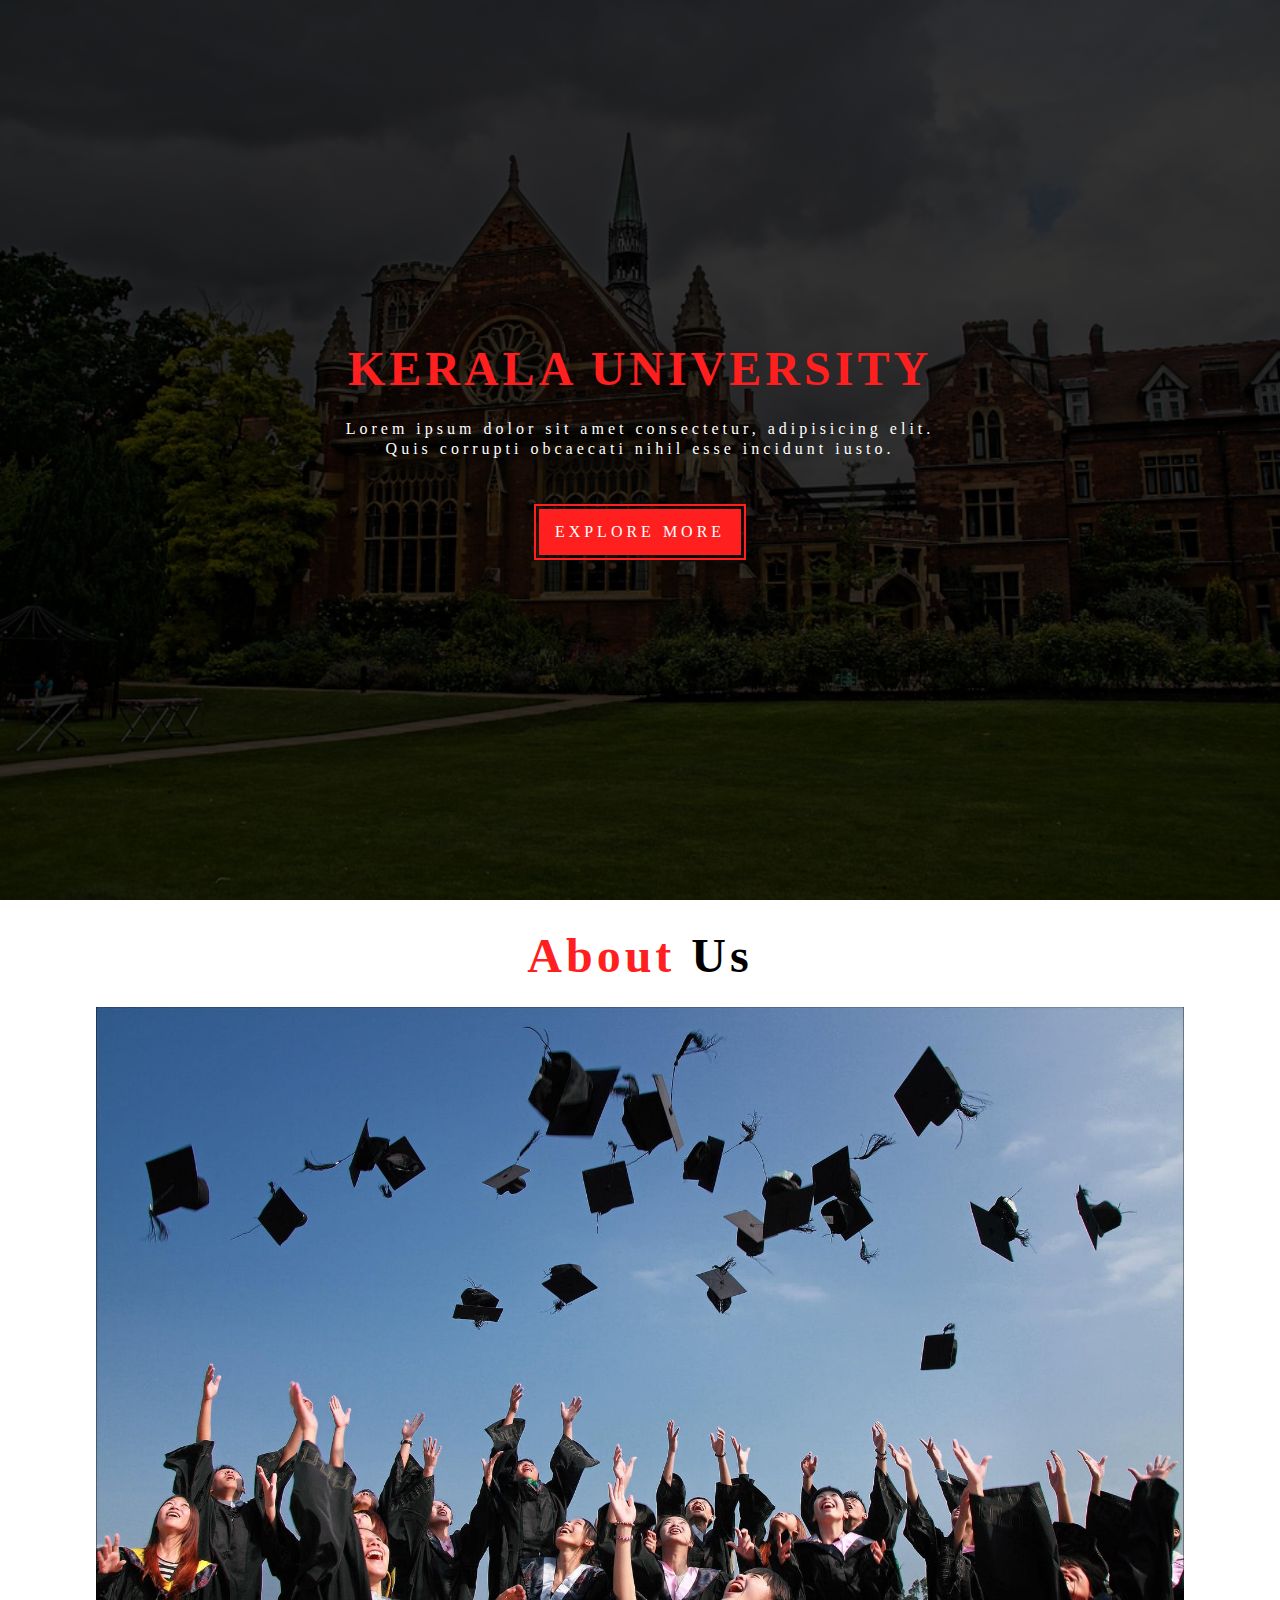
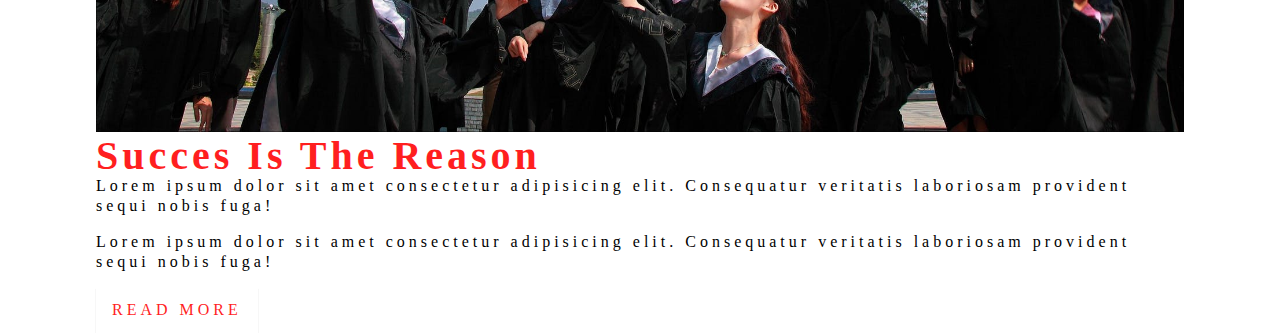
==== index.html @ e85f5e6d "sample project with home page &aboutus" ====
<!DOCTYPE html>
<html lang="en">
<head>
 <meta charset="UTF-8">
 <meta http-equiv="X-UA-Compatible" content="IE=edge">
 <meta name="viewport" content="width=device-width, initial-scale=1.0">
 <title>Document</title>
 <link rel="stylesheet" href="./css/style.css">
</head>
<body>
 <header class="header" id="home">
  <!--navbar-->
  <!-- end of navbar-->
  <!--hero-->
   <div class="hero">
     <!--hero-banner-->
    <div class="hero-banner">
<h2>KERALA UNIVERSITY</h2>
<p>Lorem ipsum dolor sit amet consectetur, adipisicing elit. Quis corrupti obcaecati nihil esse incidunt iusto.</p>
<a href="#featured" class="btn hero-btn scroll-link">explore more</a>
    </div>
   </div>
  
 </header>

 <!--ABOUT US-->

 <section class="aboutus">
<div class="about-title">
  <h2>about <span class="us">us</span></h2>
</div>
<article class="about-photo">
<div class="about-img">
  <img src="./images/graduates.jpeg" alt="">
</div>
</article>
<article class="aboutinfo">
  <h3>Succes is the reason</h3>
  <p>Lorem ipsum dolor sit amet consectetur adipisicing elit. Consequatur veritatis laboriosam provident sequi nobis fuga!</p>
  <p>Lorem ipsum dolor sit amet consectetur adipisicing elit. Consequatur veritatis laboriosam provident sequi nobis fuga!</p>
  <a href="#aboutus " class="btn about-btn">read more</a>
</article>
</section>
</body>
</html>
---- css/style.css ----
@import url("../fontawesome-free-5.15.3-web/fontawesome-free-5.15.3-web/css/all.css");
@import url("../myfont/stylesheet.css");

/* ------------------
    VARIABLES
 -------------------*/
:root{
 --primary-color:hsl(0, 100%, 56%);
 --secondary-color:hsl(15, 100%, 60%);
 --clr-grey-1:hsl(0, 0%, 12%);
 --clr-black-2:hsl(0, 0%, 68%);
 --clr-grey-2:hsl(0, 0%, 92%);
 --clr--grey5:hsl(0, 0%, 96%);
 --color-white:#fff;
 --primary-familyfont:'Niconne', cursive;
 --secondary-familyfont:'PT Sans', sans-serif;
 --transition: all .3s linear;
 --spacing:.25rem;
 --raduis:.5rem
}

/* ------------------
    GLOBAL STYLES
 -------------------*/

*{
 padding: 0;
 margin: 0;
 box-sizing: border-box;
}

body{
 font-size: .875rem;
 letter-spacing: var(--spacing);
 line-height: 1.25rem;

}



a{
 text-decoration: none;
 text-transform: uppercase;
}
ul{
 list-style-type: none;
}
img{
width: 100%;
display: block;
}
h1,h2,h3,h4{
    font-family: var(--primary-color);
    line-height: 3rem;
    letter-spacing: var(--spacing);
    color: var(--primary-color);
    text-transform: capitalize;
    margin-bottom: .575rem;
    margin-top: .875rem;
}
h1{
    font-size: 3rem;
}

h2{
    font-size: 2.5rem;
}

h3{
    font-size: 1.5rem;
}

h4{
    font-size: 1rem;
}

p{
    margin-bottom: 1rem;
}

@media screen and (min-width:800px) {
    h1,h2,h3,h4{
    
    line-height: 1.25rem;
   
}
h1{
    font-size: 4rem;
}
h2{
    font-size: 3rem;
}
h3{
    font-size: 2.5rem;
}
h4{
    font-size: 1.5rem;
}
body{
    font-size: 1rem;
}
}

.btn{
    background:var(--color-white);
    color:var(--primary-color);
    text-transform: uppercase;
    letter-spacing: var(--spacing);
    padding: .8rem 1rem;
    display: inline-block;
    cursor: pointer;
    box-shadow: 0 1px 1px rgba(0,0,0,0.2);
    transition: var(--transition);
    font-size: 1rem;
    

}
.btn:hover{
background-color:var(--primary-color);
color: var(--color-white);
    
}



.hero-btn{
    outline: 2px solid var(--primary-color);
    outline-offset: 3px;
    text-align: center;
    margin-top: 2rem;
    color: var(--primary-color);
}






.hero{
 background: var(--primary-color);
 min-height: 100vh;
 display: flex;
justify-content: center;
align-items: center;

}
.hero-banner{
  text-align: center; 
  padding: 0 3rem;
    
}
.hero-banner h2{
text-transform: uppercase;
color: var(--color-white);
margin-bottom: 1.8rem;
}
.hero-banner p{
    color: var(--color-white);
    max-width: 20rem;
    margin-left: auto;
    margin-right: auto;
}

@media  screen and (min-width:768px) {
 .hero{
     background:linear-gradient(rgba(0,0,0,0.8),rgba(0,0,0,0.8)), url("../images/hammerton-college-1751689_960_720.jpg") center/cover no-repeat fixed;
 } 
 .hero-banner h2{
     color: var(--primary-color);
     margin-bottom: 2.5rem;
 }
 .hero-btn{
     background: var(--primary-color);
     color: var(--color-white);
     
     
 }
 .hero-btn:hover{
       background: var(--color-white);
     color: var(--primary-color);
 }
 .hero-banner p{
     max-width: 39rem;
     margin-bottom: 1.1rem;
 }
}


.aboutus{
    width:85vw;
    margin-left: auto;
    margin-right: auto;
  

}

.about-title{
   padding: 2rem 1rem; 
   text-align: center;
}

.aboutus span{
    color: black;
}
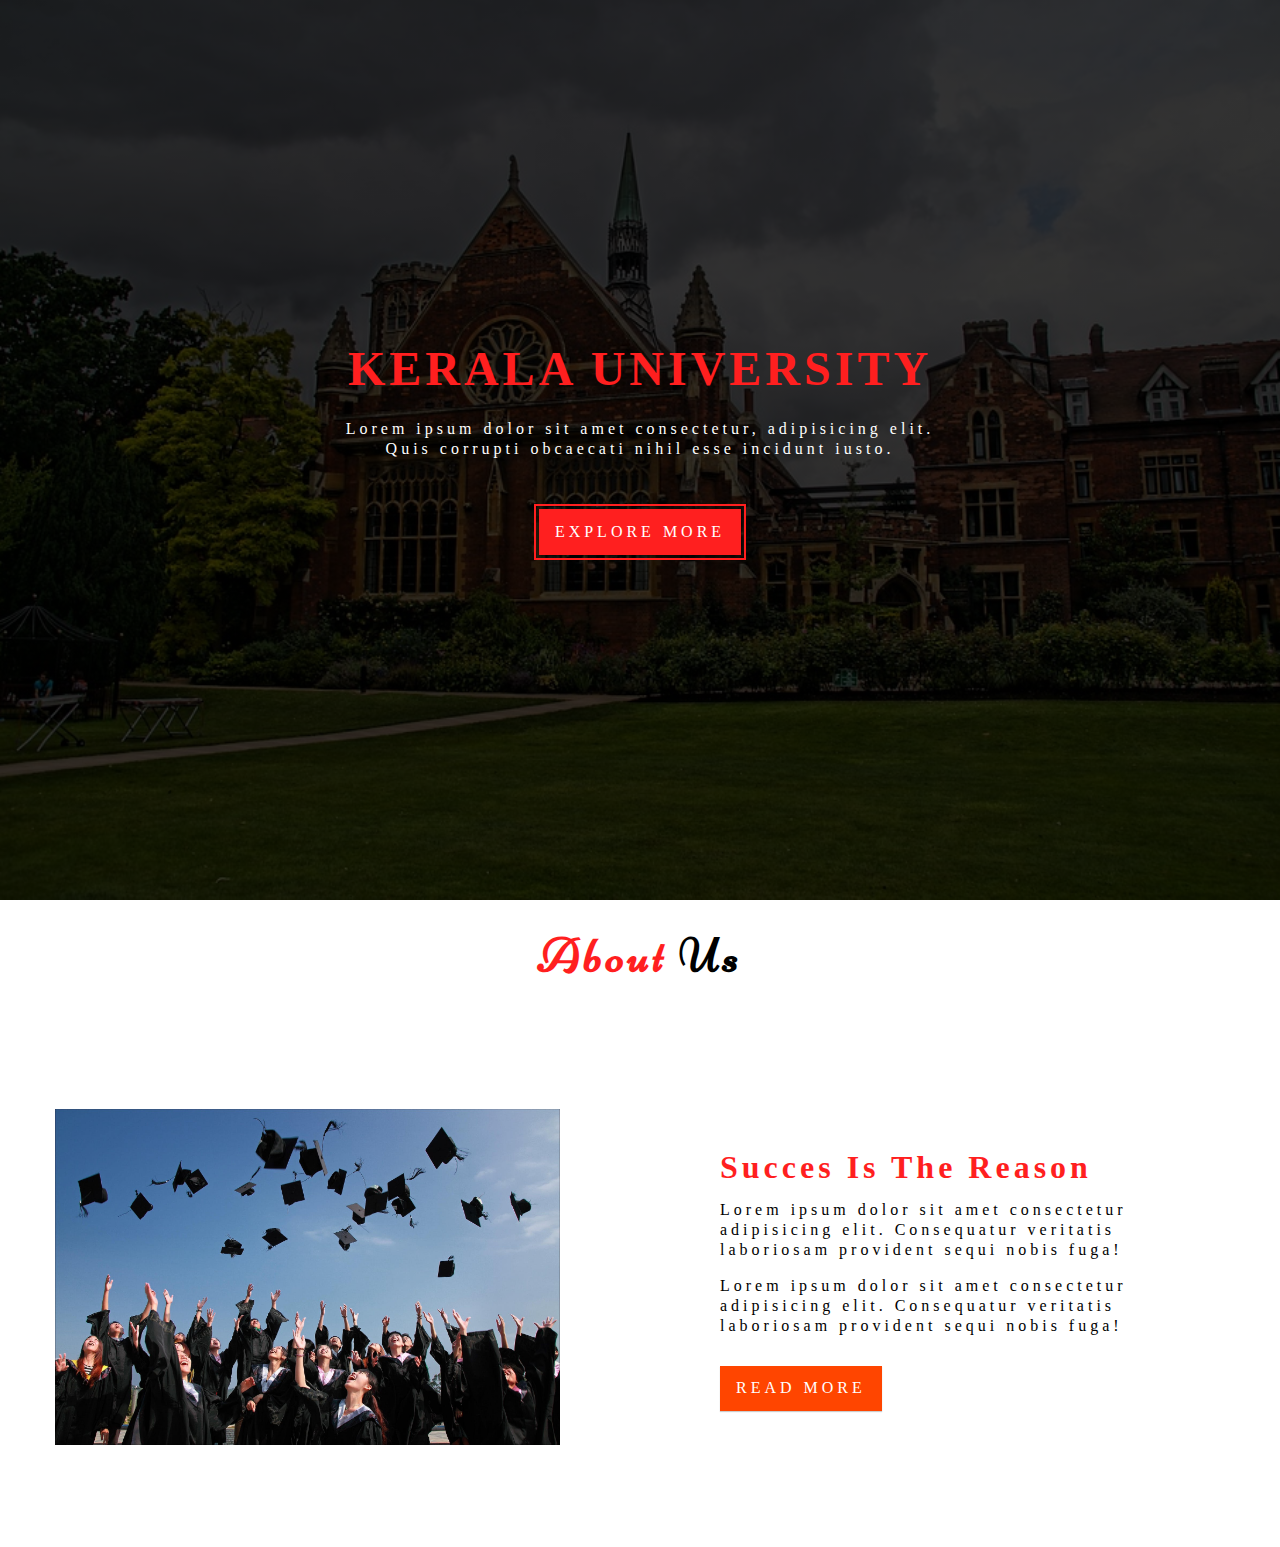
==== commit ca60e2e5: "aboutus was finished , require some finishing on it" ====
--- a/index.html
+++ b/index.html
@@ -25,21 +25,22 @@
 
  <!--ABOUT US-->
 
- <section class="aboutus">
-<div class="about-title">
+ <section class="section" id="aboutus">
+<div class="about-title title">
   <h2>about <span class="us">us</span></h2>
 </div>
-<article class="about-photo">
-<div class="about-img">
+<div class="section-center about-center">
+<article class="about-img">
   <img src="./images/graduates.jpeg" alt="">
-</div>
 </article>
-<article class="aboutinfo">
+
+<article class="about-info">
   <h3>Succes is the reason</h3>
   <p>Lorem ipsum dolor sit amet consectetur adipisicing elit. Consequatur veritatis laboriosam provident sequi nobis fuga!</p>
   <p>Lorem ipsum dolor sit amet consectetur adipisicing elit. Consequatur veritatis laboriosam provident sequi nobis fuga!</p>
   <a href="#aboutus " class="btn about-btn">read more</a>
 </article>
+</div>
 </section>
 </body>
 </html>--- a/css/style.css
+++ b/css/style.css
@@ -120,7 +120,35 @@
 color: var(--color-white);
     
 }
-
+.title h2{
+   padding: 2rem 1rem; 
+   text-align: center;
+   font-family: var(--primary-familyfont);
+   text-transform: capitalize;
+   
+}
+
+.title span{
+    color: black;
+}
+.section{
+    width:90vw;
+    margin: 0 auto;
+    max-width: 1170px;
+}
+
+@media screen and (min-width:992px) {
+    .section{
+        width:95vw;
+    }
+}
+
+
+
+
+/*---------
+HOME
+---------*/
 
 
 .hero-btn{
@@ -185,20 +213,41 @@
  }
 }
 
-
-.aboutus{
-    width:85vw;
-    margin-left: auto;
-    margin-right: auto;
-  
-
-}
-
-.about-title{
-   padding: 2rem 1rem; 
-   text-align: center;
-}
-
-.aboutus span{
-    color: black;
+/*-----------
+ABOUT-US
+-------------*/
+
+
+
+.about-btn{
+    background-color:orangered;
+    color: white;
+    margin-top: .875rem;
+}
+.about-btn:hover{
+    background-color:grey;
+    
+}
+.about-img,.about-info{
+    margin-bottom: 2rem;
+}
+@media screen and (min-width:992px) {
+    .section-center{
+        display:flex;
+        justify-content: space-between;
+        flex-wrap: wrap;
+        height: 60vh;
+       
+        
+        
+    }
+    .about-img,.about-info{
+        flex: 0 0 calc(50% - 5rem);
+        margin-bottom: 0;
+        align-self: center;
+    }
+    .about-info h3{
+    font-size: 2rem;
+    margin-bottom: 1.4rem;
+}
 }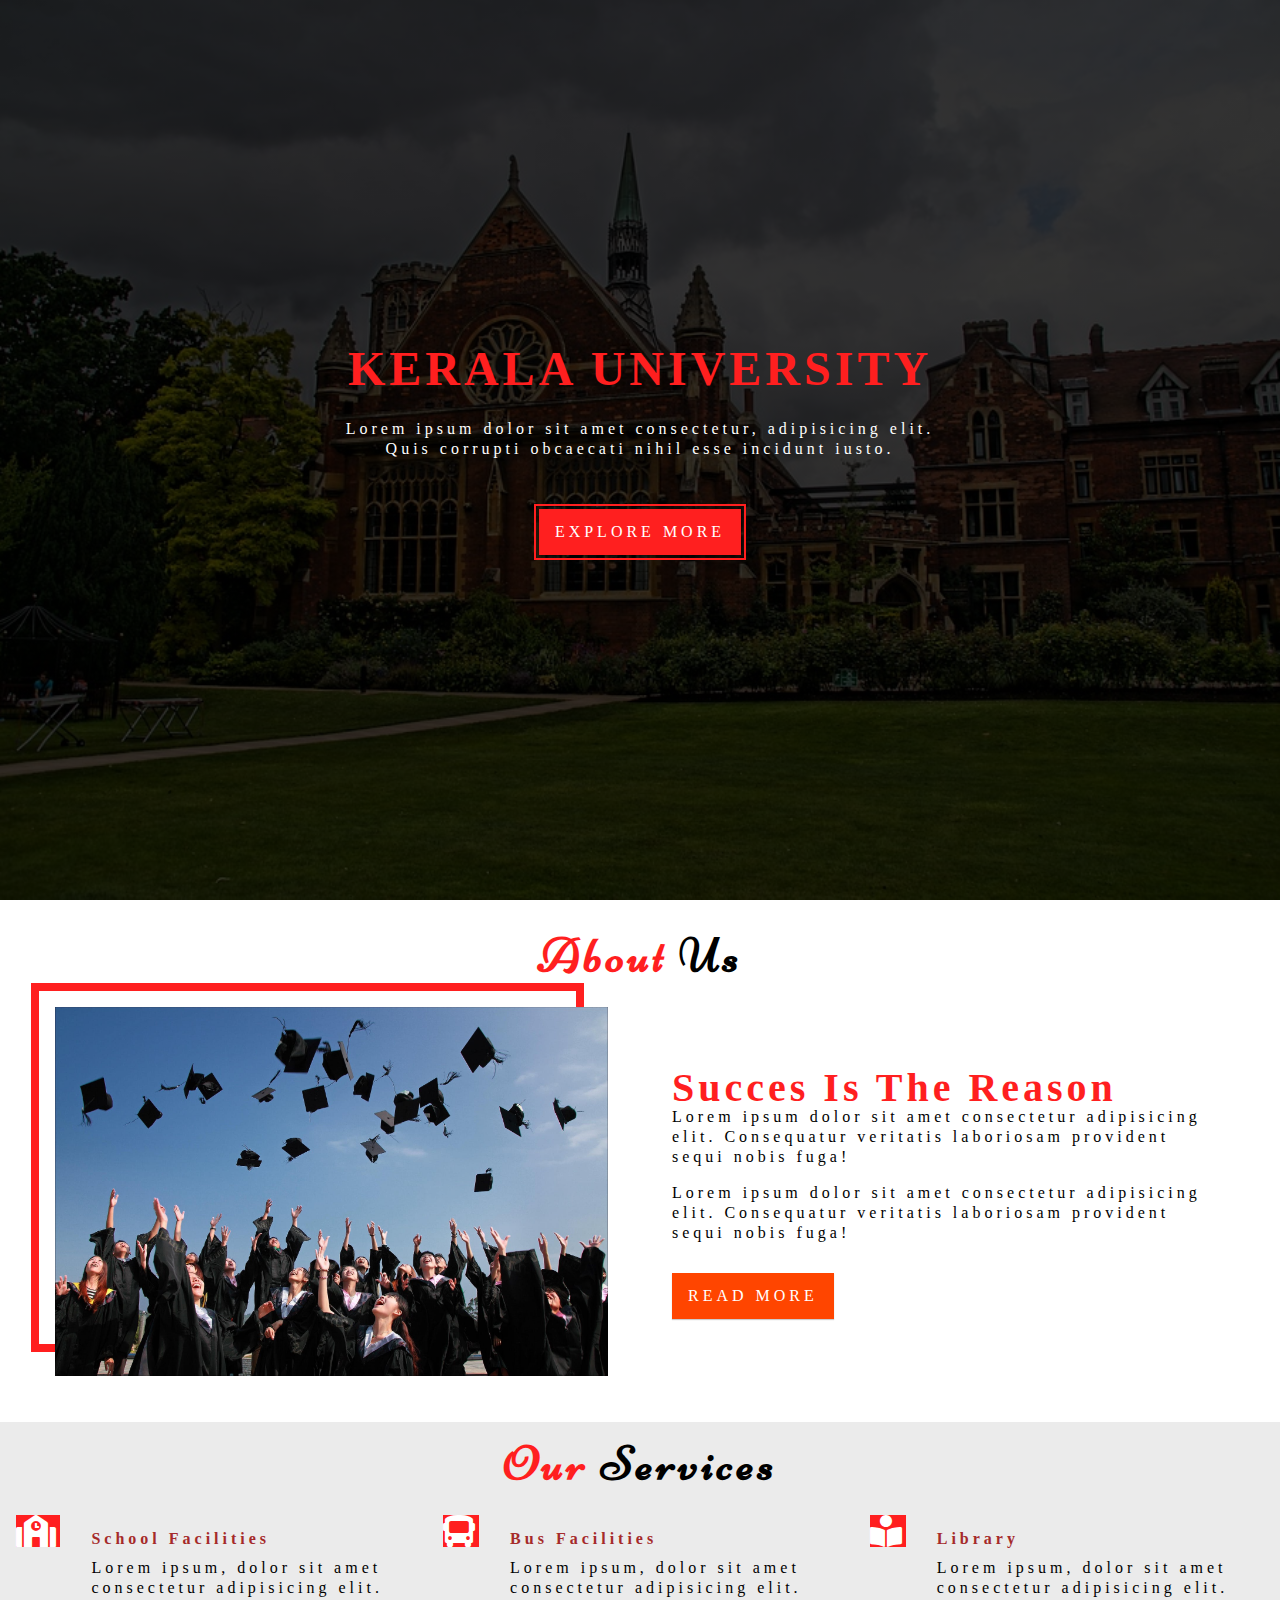
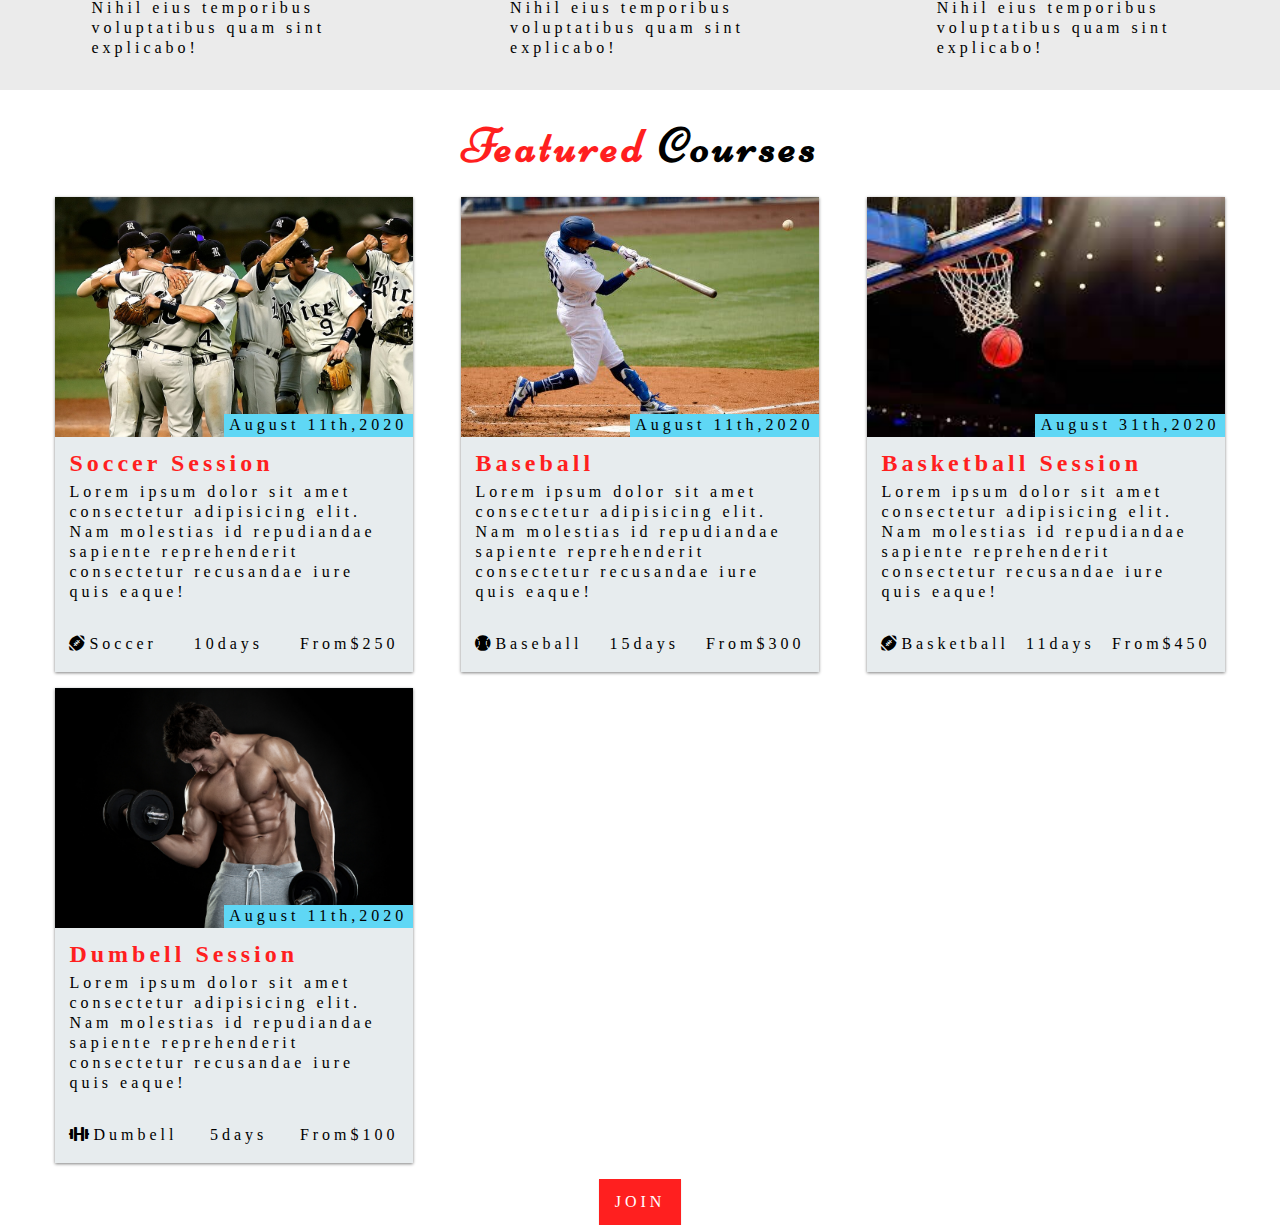
==== commit a6f9a82d: "made css style for about page and featured courses" ====
--- a/index.html
+++ b/index.html
@@ -25,13 +25,14 @@
 
  <!--ABOUT US-->
 
- <section class="section" id="aboutus">
+ <section class="section section-about" id="aboutus">
 <div class="about-title title">
   <h2>about <span class="us">us</span></h2>
 </div>
 <div class="section-center about-center">
 <article class="about-img">
-  <img src="./images/graduates.jpeg" alt="">
+  <img src="./images/graduates.jpeg" class="about-photo"
+  alt="graduates">
 </article>
 
 <article class="about-info">
@@ -42,5 +43,159 @@
 </article>
 </div>
 </section>
+
+
+<!--SERVICES-->
+
+<section class="services " id="services">
+
+
+  <!--services-title-->
+
+
+
+<div class="services-title title">
+  <h2> Our  <span class="us">services</span></h2>
+</div>
+
+<div class="section-center services-center">
+
+<!--SINGLE SERVICES-->
+<article class="service">
+  <span class="service-icon"><i class="fas fa-school"></i></span>
+
+
+<div class="service-info">
+  <h4>school facilities</h4>
+  <p class="service-text">Lorem ipsum, dolor sit amet consectetur adipisicing elit. Nihil eius temporibus voluptatibus quam sint explicabo!</p>
+</div>
+</article>
+<article class="service">
+  <span class="service-icon"><i class="fas fa-bus"></i></span>
+
+
+<div class="service-info">
+  <h4>Bus facilities</h4>
+  <p class="service-text">Lorem ipsum, dolor sit amet consectetur adipisicing elit. Nihil eius temporibus voluptatibus quam sint explicabo!</p>
+</div>
+</article>
+<article class="service">
+  <span class="service-icon"><i class="fas fa-book-reader"></i></i></span>
+
+
+<div class="service-info">
+  <h4>library</h4>
+  <p class="service-text">Lorem ipsum, dolor sit amet consectetur adipisicing elit. Nihil eius temporibus voluptatibus quam sint explicabo!</p>
+</div>
+</article>
+<!-- END OF SINGLE SERVICES-->
+</div>
+</section>
+
+<!--feature-->
+
+<section class="feature">
+
+  <div class="about-title title">
+    <h2>featured <span class="us">courses</span></h2>
+  </div>
+<div class="section feat-card">
+
+  <article class="feature-card">
+    <div class="feature-pic">
+      <img src="./images/sports.jpg" class="feature-photo"   alt="">
+      <p class="game-date">August 11th,2020</p>
+    </div>
+
+    <div class="feature-info">
+      <h4 class="feature-heading">Soccer session</h4>
+ <p class="feature-text">Lorem ipsum dolor sit amet consectetur adipisicing elit. Nam molestias id repudiandae sapiente reprehenderit consectetur recusandae iure quis eaque!</p>
+ 
+  <div class="feature-footer">
+
+    <p><span><i class="fas fa-football-ball"></i>soccer</span></p>
+    <p>10days</p>
+    <p>From$250</p>
+  </div> 
+
+
+
+    </div>
+  </article>
+
+  <article class="feature-card">
+    <div class="feature-pic">
+      <img src="./images/baseball.jpg" class="feature-photo"   alt="">
+      <p class="game-date">August 11th,2020</p>
+    </div>
+
+    <div class="feature-info">
+      <h4 class="feature-heading">baseball</h4>
+ <p class="feature-text">Lorem ipsum dolor sit amet consectetur adipisicing elit. Nam molestias id repudiandae sapiente reprehenderit consectetur recusandae iure quis eaque!</p>
+ 
+  <div class="feature-footer">
+
+    <p><span><i class="fas fa-baseball-ball"></i>baseball</span></p>
+    <p>15days</p>
+    <p>From$300</p>
+  </div> 
+
+
+
+    </div>
+  </article>
+
+  <article class="feature-card">
+    <div class="feature-pic">
+      <img src="./images/basketball.jfif" class="feature-photo"   alt="">
+      <p class="game-date">August 31th,2020</p>
+    </div>
+
+    <div class="feature-info">
+      <h4 class="feature-heading">Basketball session</h4>
+ <p class="feature-text">Lorem ipsum dolor sit amet consectetur adipisicing elit. Nam molestias id repudiandae sapiente reprehenderit consectetur recusandae iure quis eaque!</p>
+ 
+  <div class="feature-footer">
+
+    <p><span><i class="fas fa-football-ball"></i>Basketball</span></p>
+    <p>11days</p>
+    <p>From$450</p>
+  </div> 
+
+
+
+    </div>
+  </article>
+
+  <article class="feature-card">
+    <div class="feature-pic">
+      <img src="./images/dumbell.jpg" class="feature-photo"   alt="dumbell">
+      <p class="game-date">August 11th,2020</p>
+    </div>
+
+    <div class="feature-info">
+      <h4 class="feature-heading">Dumbell session</h4>
+ <p class="feature-text">Lorem ipsum dolor sit amet consectetur adipisicing elit. Nam molestias id repudiandae sapiente reprehenderit consectetur recusandae iure quis eaque!</p>
+ 
+  <div class="feature-footer">
+
+    <p><span><i class="fas fa-dumbbell"></i>Dumbell</span></p>
+    <p>5days</p>
+    <p>From$100</p>
+  </div> 
+
+
+
+    </div>
+  </article>
+  
+</div>
+<div class="feature-btn">
+<a href="#" class="btn">JOIN</a>
+</div>
+</section>
+
+
+
 </body>
 </html>--- a/css/style.css
+++ b/css/style.css
@@ -102,8 +102,8 @@
 }
 
 .btn{
-    background:var(--color-white);
-    color:var(--primary-color);
+    background:var(--primary-color);
+    color:white;
     text-transform: uppercase;
     letter-spacing: var(--spacing);
     padding: .8rem 1rem;
@@ -116,8 +116,9 @@
 
 }
 .btn:hover{
-background-color:var(--primary-color);
-color: var(--color-white);
+background-color:grey;
+color:black;
+font-weight: 700;
     
 }
 .title h2{
@@ -232,22 +233,180 @@
     margin-bottom: 2rem;
 }
 @media screen and (min-width:992px) {
-    .section-center{
-        display:flex;
+    .about-center{
+        display: flex;
         justify-content: space-between;
         flex-wrap: wrap;
-        height: 60vh;
-       
         
+    }
+    .about-img,.about-info{
+        flex: 0 0 calc(50% - 2rem);
+      margin-bottom: 2rem;
+      align-self: center;
+    }
+}
+@media screen and (min-width:1170px) {
+    .about-img::before{
+        content: "";
+        border: 8px solid var(--primary-color);
+        width: 100%;
+        height: 100%;
+        position: absolute;
+        box-sizing: border-box;
+        top: -1.5rem;
+        left: -1.5rem;
         
     }
-    .about-img,.about-info{
-        flex: 0 0 calc(50% - 5rem);
-        margin-bottom: 0;
-        align-self: center;
-    }
-    .about-info h3{
+    .about-img{
+        position: relative;
+    }
+    .about-photo{
+        position: relative;
+    }
+}
+
+.icon-service{
+    font-size: 1.8rem;
+}
+
+
+
+/*--------------------
+
+services
+
+---------------------*/
+
+
+
+.service-info h4{
+    color: brown;
+    font-size: 1rem;
+}
+.service{
+    text-align: center;
+    margin-bottom: 3rem;
+    
+}
+.services{
+    background: var(--clr-grey-2);
+}
+
+.service-icon{
+    background: var(--primary-color);
+    color:white;
     font-size: 2rem;
-    margin-bottom: 1.4rem;
-}
-}+    
+    display: inline-block;
+}
+.service-text{
+    max-width: 22rem;
+    margin: 0 auto;
+}
+
+@media screen and (min-width:576px) {
+    .section-center{
+        display: flex;
+        justify-content: space-between;
+        flex-wrap: wrap;
+    }
+    .service{
+        flex: 0 0 calc(50% - 1rem);
+        margin-bottom: 2rem;
+     
+    }
+}
+
+@media screen and (min-width:992px) {
+   
+
+    .service{
+        flex: 0 0 calc(33.3% - 1rem);
+    }
+}
+@media screen and (min-width:1170px) {
+   
+
+    .service{
+        display: flex;
+        text-align: left;
+        margin-left: auto;
+    }
+    .service-icon{
+        align-self: flex-start;
+        margin-right: 15px;
+    }
+    .service-info{
+        padding-left: 1rem;
+    }
+}
+
+
+/*-------------------
+
+feature
+
+--------------------*/
+
+.feature-card{
+    background: rgb(231, 236, 238);
+    transition: var(--transition);
+    box-shadow: 0 1px 3px grey;
+    margin-bottom: 1rem;
+}
+.feature-card:hover{
+    box-shadow: 0 1px 3px grey;
+    transform: scale(1.02);
+}
+.feature-photo{
+    height: 15rem;
+    object-fit: cover;
+}
+.feature-pic{
+    position: relative;
+    
+}
+.game-date{
+    position: absolute;
+    right: 0;
+    bottom: 0;
+    background: rgb(95, 215, 245);
+    padding: .12rem .35rem;
+    margin-bottom: 0;
+
+}
+
+.feature-info{
+    padding: .12rem .9rem;
+}
+
+.feature-footer{
+    display: flex;
+    justify-content: space-between;
+    text-transform: capitalize;
+    margin-bottom: 0;
+    margin-top: 2rem;
+}
+
+@media screen and (min-width:600px) {
+    .feat-card{
+        display: flex;
+        justify-content: space-between;
+        flex-wrap:wrap ;
+
+    }
+    .feature-card{
+        flex: 0 0 calc(50% - 1rem);
+    }
+}
+@media screen and (min-width:600px) {
+   
+
+    }
+    .feature-card{
+        flex: 0 0 calc(33.33% - 2rem);
+    }
+
+    .feature-btn{
+        text-align: center;
+    }
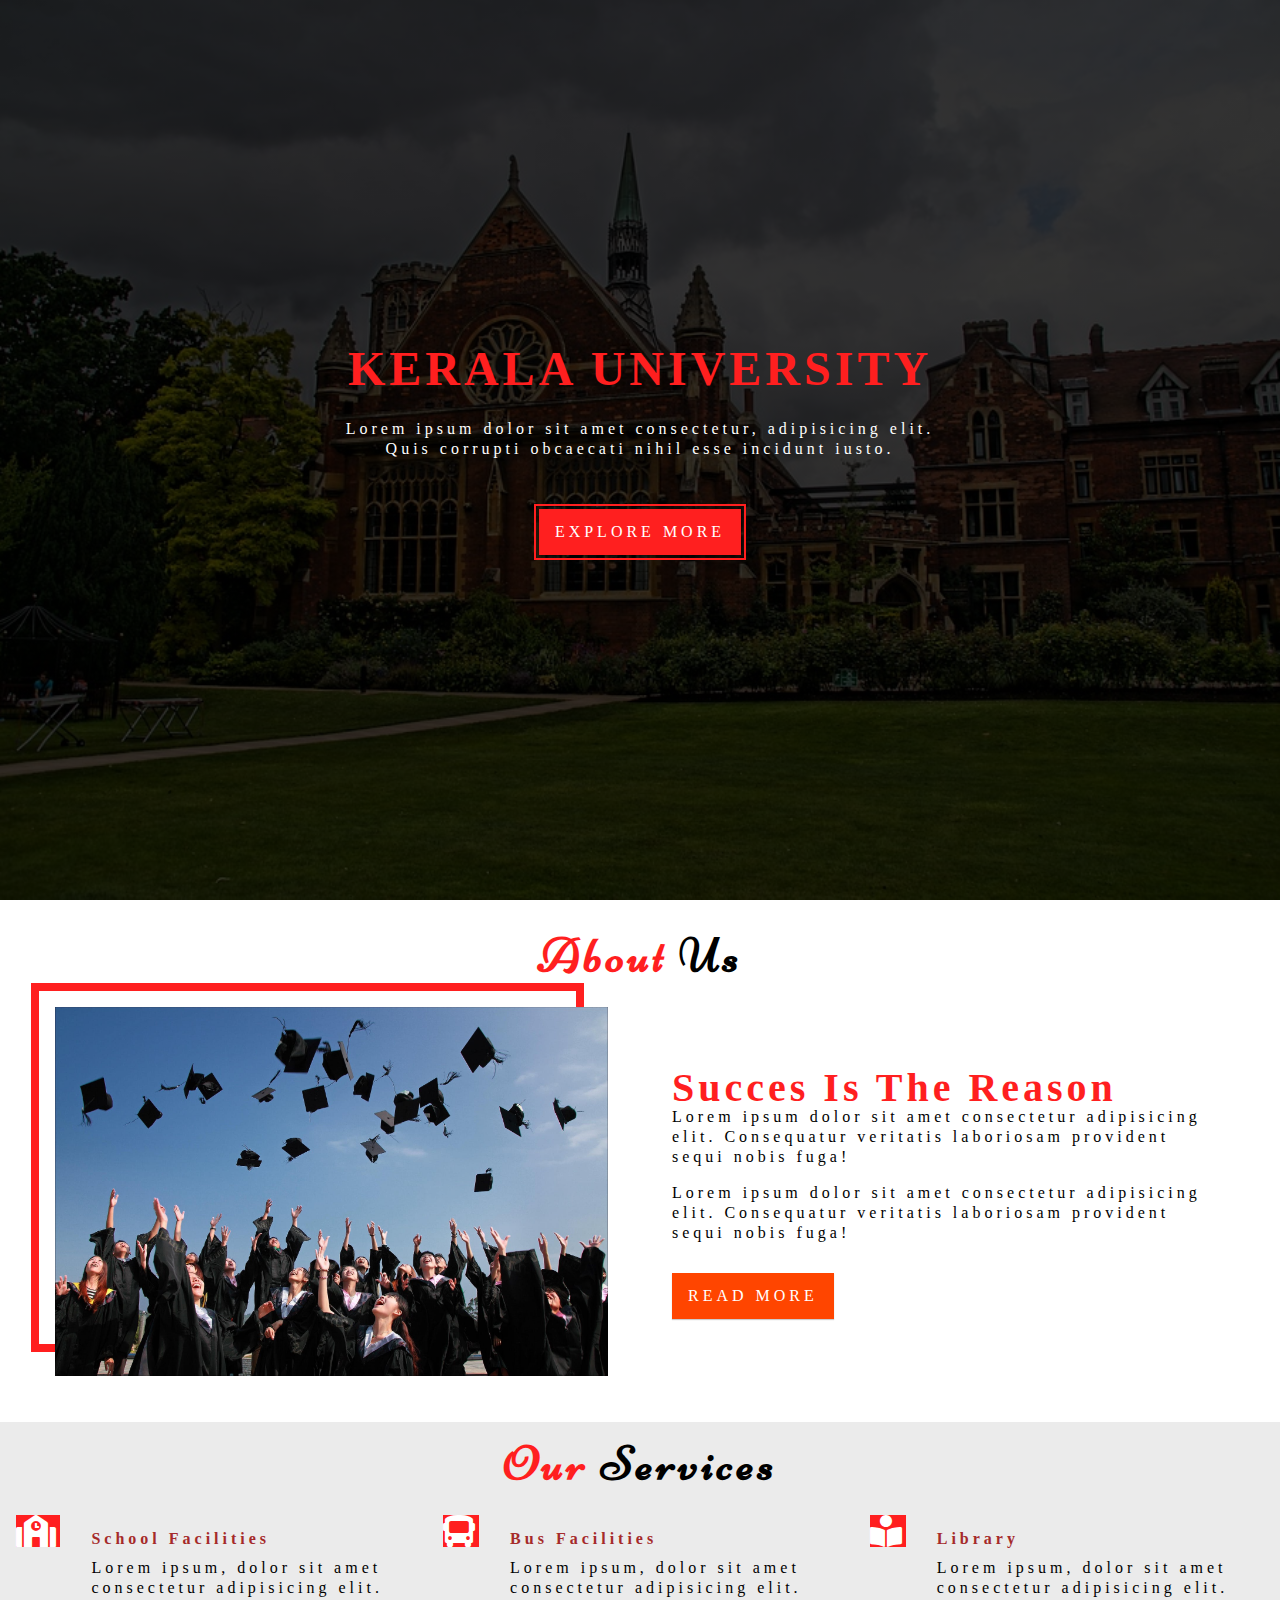
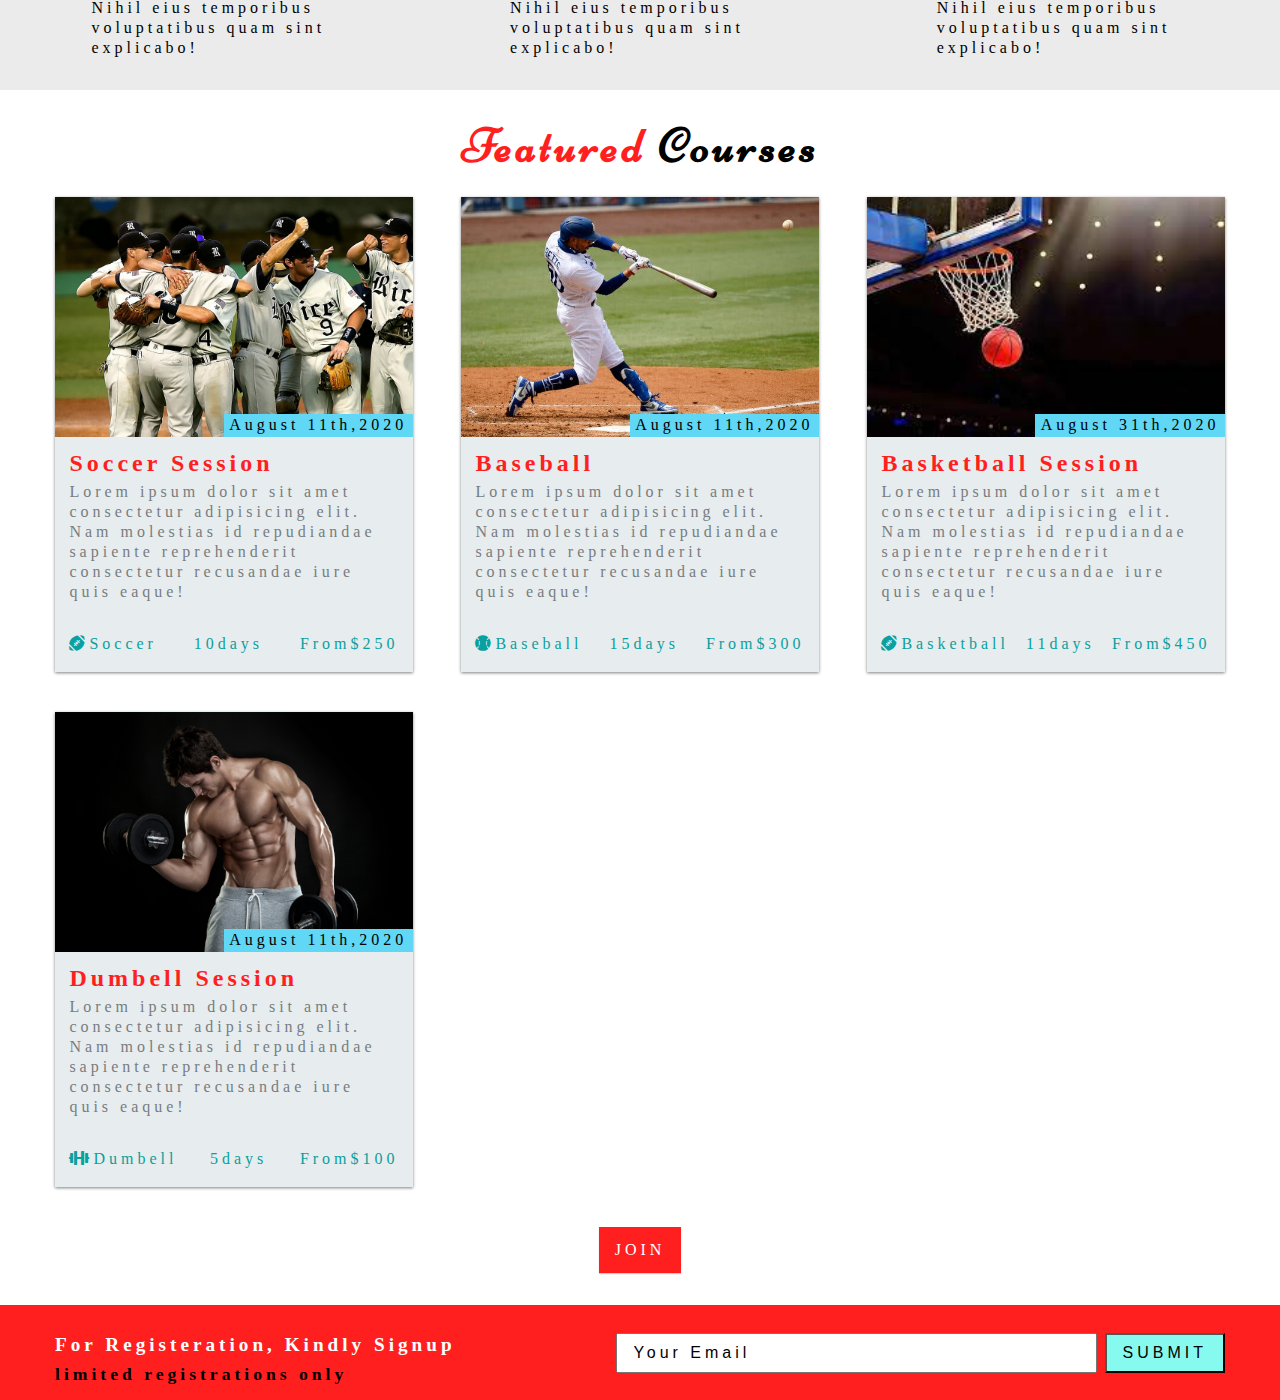
==== commit d3785e5e: "finished contact form" ====
--- a/index.html
+++ b/index.html
@@ -196,6 +196,34 @@
 </section>
 
 
+<!--contact-->
+
+<section class="section-contact contact" id="contact">
+
+<div class="section contact-center">
+  <!--contact title--> 
+  <article class="contact-title">
+    <h3>for registeration, kindly signup</h3>
+    <p>limited registrations only </p>
+  </article>
+  <!--contact form-->
+  <form class="contact-form"><input type="email" name="email" class="form-control" placeholder="your email">
+  <button type="submit" class="btn-submit">SUBMIT</button></form>
+</div>
+
+</section>
+
+
+
+
+
+
+
+
+
+
+
+
 
 </body>
 </html>--- a/css/style.css
+++ b/css/style.css
@@ -158,6 +158,7 @@
     text-align: center;
     margin-top: 2rem;
     color: var(--primary-color);
+    background-color: white;
 }
 
 
@@ -352,11 +353,12 @@
     background: rgb(231, 236, 238);
     transition: var(--transition);
     box-shadow: 0 1px 3px grey;
-    margin-bottom: 1rem;
+    margin-bottom: 2.5rem;
 }
 .feature-card:hover{
     box-shadow: 0 1px 3px grey;
     transform: scale(1.02);
+    
 }
 .feature-photo{
     height: 15rem;
@@ -379,6 +381,9 @@
 .feature-info{
     padding: .12rem .9rem;
 }
+.feature-text{
+    color: rgb(119, 125, 128);
+}
 
 .feature-footer{
     display: flex;
@@ -386,6 +391,8 @@
     text-transform: capitalize;
     margin-bottom: 0;
     margin-top: 2rem;
+    color: rgb(9, 160, 160);
+    
 }
 
 @media screen and (min-width:600px) {
@@ -393,6 +400,7 @@
         display: flex;
         justify-content: space-between;
         flex-wrap:wrap ;
+        
 
     }
     .feature-card{
@@ -410,3 +418,68 @@
     .feature-btn{
         text-align: center;
     }
+
+
+
+
+    /*------------
+    contact
+    -----------*/
+
+    .contact{
+        background-color: var(--primary-color);
+        margin-top: 2rem;
+    }
+    .contact-title h3{
+        color: white;
+        font-size: 1.2rem;
+        padding-top: 1rem;
+    }
+    .contact-title p{
+        color: black;
+        font-size: 1.1rem;
+        font-weight: 600;
+    }
+    .contact-form{
+        display: flex;
+        max-width: 28rem;
+    }
+    .form-control{
+        flex: 1 1 auto;
+    }
+    .form-control,.btn-submit{
+        padding: .375rem 1rem;
+        font-size: 1rem;
+        line-height: 1.5;
+        font-weight: 300;
+        letter-spacing: var(--spacing);
+        text-transform: capitalize;
+
+    }
+    .form-control::placeholder{
+        color: inherit;
+    }
+    .btn-submit{
+        margin-left: .5rem;
+        background-color: rgb(135, 250, 240);
+        cursor: pointer;
+    }
+    .btn-submit:hover{
+        background-color: rgb(4, 74, 139);
+        color: white;
+    }
+
+    @media screen and (min-width:992px) {
+      .contact-center{
+          display: flex;
+          flex-wrap: wrap;
+          justify-content: space-between;
+      }  
+      .contact-form{
+          align-self: center;
+          flex: 1 1 auto;
+          max-width: 90%;
+          padding-left: 10rem;
+      }
+     
+    }